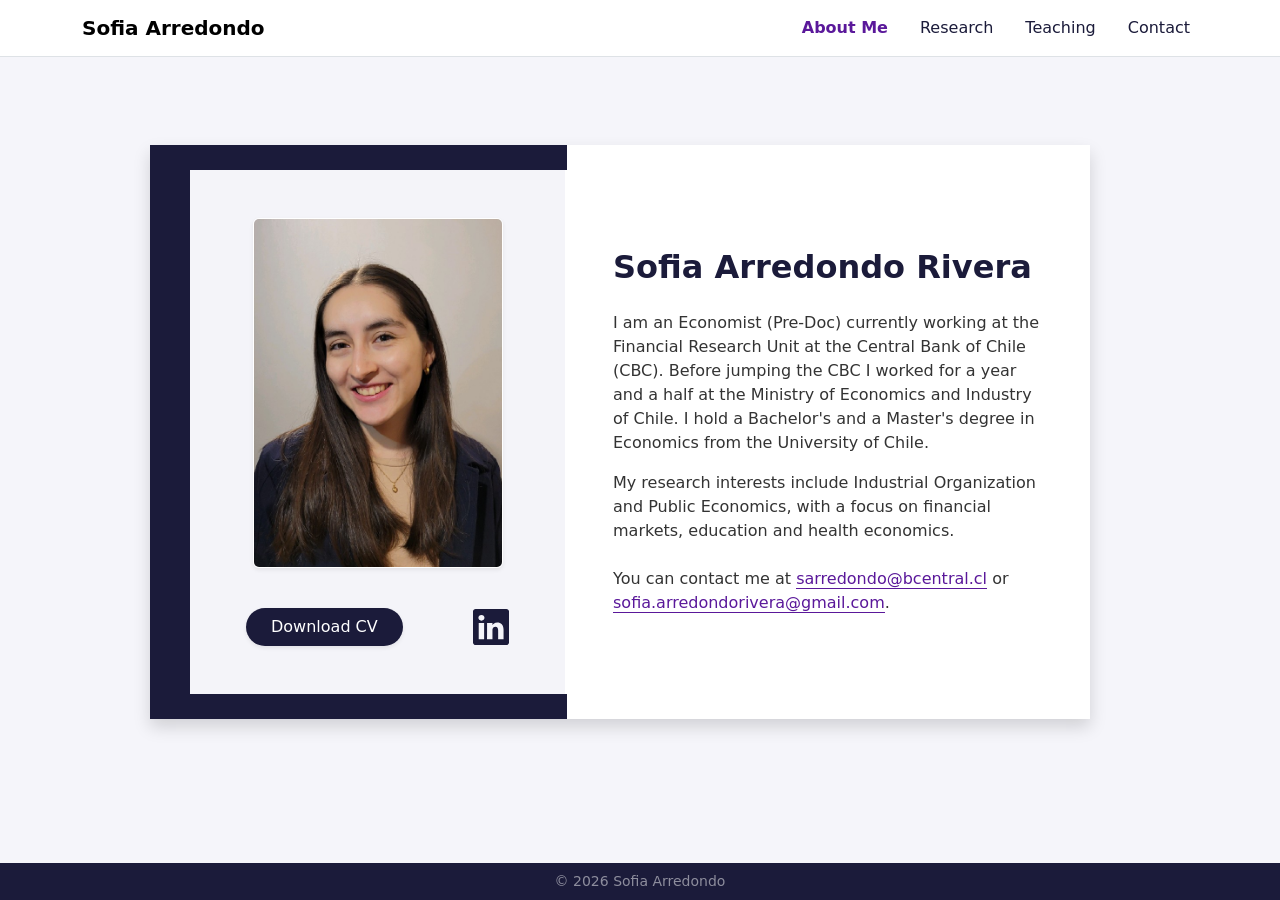
==== index.html @ c1accda6 "primer commit" ====
<!DOCTYPE html>
<html lang="en">

<head>
    <meta charset="UTF-8">
    <meta name="viewport" content="width=device-width, initial-scale=1.0">
    <meta name="description" content="Academic Portfolio of Sofia Arredondo Rivera, Economist.">
    <title>Sofia Arredondo Rivera | Economist</title>
    <link rel="preconnect" href="https://fonts.googleapis.com">
    <link rel="preconnect" href="https://fonts.gstatic.com" crossorigin>
    <link
        href="https://fonts.googleapis.com/css2?family=Inter:wght@300;400;500;600&family=Merriweather:wght@300;400;700&display=swap"
        rel="stylesheet">
    <link href="https://cdn.jsdelivr.net/npm/bootstrap@5.3.3/dist/css/bootstrap.min.css" rel="stylesheet"
        integrity="sha384-QWTKZyjpPEjISv5WaRU9OFeRpok6YctnYmDr5pNlyT2bRjXh0JMhjY6hW+ALEwIH" crossorigin="anonymous">
    <link rel="stylesheet" href="css/styles.css">
</head>

<body class="min-vh-100 d-flex flex-column" data-bs-spy="scroll" data-bs-target="#mainNav" data-bs-offset="70">

    <!-- Navbar -->
    <nav class="navbar navbar-expand-lg fixed-top navbar-light bg-white border-bottom" id="mainNav">
        <div class="container">
            <a class="navbar-brand fw-bold font-serif" href="index.html">Sofia Arredondo</a>
            <button class="navbar-toggler" type="button" data-bs-toggle="collapse" data-bs-target="#navbarResponsive"
                aria-controls="navbarResponsive" aria-expanded="false" aria-label="Toggle navigation">
                <span class="navbar-toggler-icon"></span>
            </button>
            <div class="collapse navbar-collapse" id="navbarResponsive">
                <ul class="navbar-nav ms-auto my-2 my-lg-0 gap-3">
                    <li class="nav-item"><a class="nav-link active" href="index.html">About Me</a></li>
                    <li class="nav-item"><a class="nav-link" href="research.html">Research</a></li>

                    <li class="nav-item"><a class="nav-link" href="teaching.html">Teaching</a></li>
                    <li class="nav-item"><a class="nav-link" href="contact.html">Contact</a></li>
                </ul>
            </div>
        </div>
    </nav>

    <!-- Main Profile Section -->
    <div class="container my-auto py-5 flex-grow-1 d-flex flex-column align-items-center justify-content-center gap-5">

        <div class="position-relative w-100 mx-auto" style="max-width: 900px; margin-top: 5rem; margin-bottom: 5rem;">
            <!-- Base Card (Envolvente Completa Bicolor) -->
            <div class="position-absolute shadow d-flex"
                style="top: -25px; bottom: -25px; left: -40px; right: 0px; z-index: 0;">
                <!-- Franja Azul (alineada a la columna 5 de 12) -->
                <div style="background-color: var(--primary-color); width: calc(41.666667% + 25px);"></div>
                <!-- Franja Blanca -->
                <div class="bg-white flex-grow-1"></div>
            </div>

            <!-- Main Content Card -->
            <div class="row align-items-center bg-white position-relative m-0 vh-80" style="z-index: 1;">
                <!-- Left Column: Profile View -->
                <div class="col-md-5 p-5 text-center d-flex flex-column justify-content-center h-100"
                    style="background-color: var(--neutral-color);">
                    <img src="assets/img/perfil.jpg" alt="Sofia Arredondo Rivera"
                        class="img-fluid rounded mb-4 mx-auto d-block shadow-sm"
                        style="width: 250px; height: 350px; object-fit: cover; border: 0.5px solid white;">

                    <div class="d-flex justify-content-between align-items-center mt-3 px-2">
                        <a href="./assets/docs/CV_ArredondoSofia-1.pdf"
                            class="btn rounded-pill px-4 fw-medium shadow-sm"
                            style="background-color: var(--primary-color); color: white;">Download CV</a>
                        <a href="https://www.linkedin.com/in/sofia-arredondo-rivera-b70691208/"
                            style="color: var(--primary-color); transition: opacity 0.2s;"
                            onmouseover="this.style.opacity='0.8'" onmouseout="this.style.opacity='1'">
                            <svg xmlns="http://www.w3.org/2000/svg" width="36" height="36" fill="currentColor"
                                class="bi bi-linkedin" viewBox="0 0 16 16">
                                <path
                                    d="M0 1.146C0 .513.526 0 1.175 0h13.65C15.474 0 16 .513 16 1.146v13.708c0 .633-.526 1.146-1.175 1.146H1.175C.526 16 0 15.487 0 14.854V1.146zm4.943 12.248V6.169H2.542v7.225h2.401zm-1.2-8.212c.837 0 1.358-.554 1.358-1.248-.015-.709-.52-1.248-1.342-1.248-.822 0-1.359.54-1.359 1.248 0 .694.521 1.248 1.327 1.248h.016zm4.908 8.212V9.359c0-.216.016-.432.08-.586.173-.431.568-.878 1.232-.878.869 0 1.216.662 1.216 1.634v3.865h2.401V9.25c0-2.22-1.184-3.252-2.764-3.252-1.274 0-1.845.7-2.165 1.193v.025h-.016a5.54 5.54 0 0 1 .016-.025V6.169h-2.4c.03.678 0 7.225 0 7.225h2.4z" />
                            </svg>
                        </a>
                    </div>
                </div>

                <!-- Right Column: Info -->
                <div class="col-md-7 p-5">
                    <h1 class="font-serif fw-bold mb-4" style="color: var(--primary-color); font-size: 2.0rem;">Sofia
                        Arredondo Rivera</h1>
                    <p class="fs-6 mb-3" style="color: #333;">
                        I am an Economist (Pre-Doc) currently working at the Financial Research Unit at the Central Bank
                        of Chile (CBC). Before jumping the CBC I worked for a year and a half at the Ministry of
                        Economics and Industry of Chile. I hold a Bachelor's and a Master's degree in Economics from the
                        University of Chile.
                    </p>
                    <p class="fs-6 mb-4" style="color: #333;">
                        My research interests include Industrial Organization and Public Economics, with a focus on
                        financial markets, education and health economics.
                    </p>
                    <p class="fs-6 mb-0" style="color: #333;">
                        You can contact me at <a href="mailto:sarredondo@bcentral.cl"
                            class="text-decoration-none border-bottom"
                            style="color: var(--secondary-color); border-color: var(--secondary-color) !important;">sarredondo@bcentral.cl</a>
                        or
                        <a href="mailto:sofia.arredondorivera@gmail.com" class="text-decoration-none border-bottom"
                            style="color: var(--secondary-color); border-color: var(--secondary-color) !important;">sofia.arredondorivera@gmail.com</a>.
                    </p>
                </div>
            </div>
        </div>
    </div>

    <!-- Footer -->
    <footer class="bg-dark text-white py-2 mt-auto" style="z-index: 10;">
        <div class="container text-center">
            <p class="small text-white-50 mb-0">&copy; 2026 Sofia Arredondo</p>
        </div>
    </footer>

    <!-- Bootstrap Bundle with Popper -->
    <script src="https://cdn.jsdelivr.net/npm/bootstrap@5.3.3/dist/js/bootstrap.bundle.min.js"
        integrity="sha384-YvpcrYf0tY3lHB60NNkmXc5s9fDVZLESaAA55NDzOxhy9GkcIdslK1eN7N6jIeHz"
        crossorigin="anonymous"></script>
    <!-- Custom JS -->
    <script src="js/main.js"></script>
</body>

</html>
---- css/styles.css ----
:root {
  --primary-color: #1B1B3A;
  --secondary-color: #5A189A;
  --accent-color: #D4A373;
  --neutral-color: #F4F4F9;
}

body {
  background-color: var(--neutral-color);
  background-image: url('../assets/img/fondo_educativo.png');
  background-size: cover;
  background-position: center;
  background-attachment: fixed;
  /* Make sure there's a light overlay so text is readable if the image is too busy */
  background-blend-mode: overlay;
  background-color: rgba(244, 244, 249, 0.9); /* neutral color with opacity */
  min-height: 100vh;
  display: flex;
  flex-direction: column;
}

/* Typography styles using our palette */
h1, h2, h3, h4, h5, h6 {
  color: var(--primary-color) !important;
}

.text-primary {
  color: var(--primary-color) !important;
}

.text-secondary {
  color: var(--secondary-color) !important;
}

/* Nav */
.navbar {
  background-color: #ffffff !important;
}

.navbar .nav-link {
  color: var(--primary-color);
}
.navbar .nav-link:hover, .navbar .nav-link.active {
  color: var(--secondary-color) !important;
  font-weight: 600;
}

/* Button */
.btn-primary {
  background-color: var(--accent-color) !important;
  border-color: var(--accent-color) !important;
  color: #fff !important;
}

.btn-primary:hover {
  background-color: #c99361 !important; /* Slightly darker accent */
  border-color: #c99361 !important;
}

.btn-cv {
  background-color: var(--primary-color);
  color: #fff;
}
.btn-cv:hover {
  background-color: var(--secondary-color);
  color: #fff;
}

/* Footer Background Override (if any bg-dark is used) */
footer.bg-dark {
  background-color: var(--primary-color) !important;
}
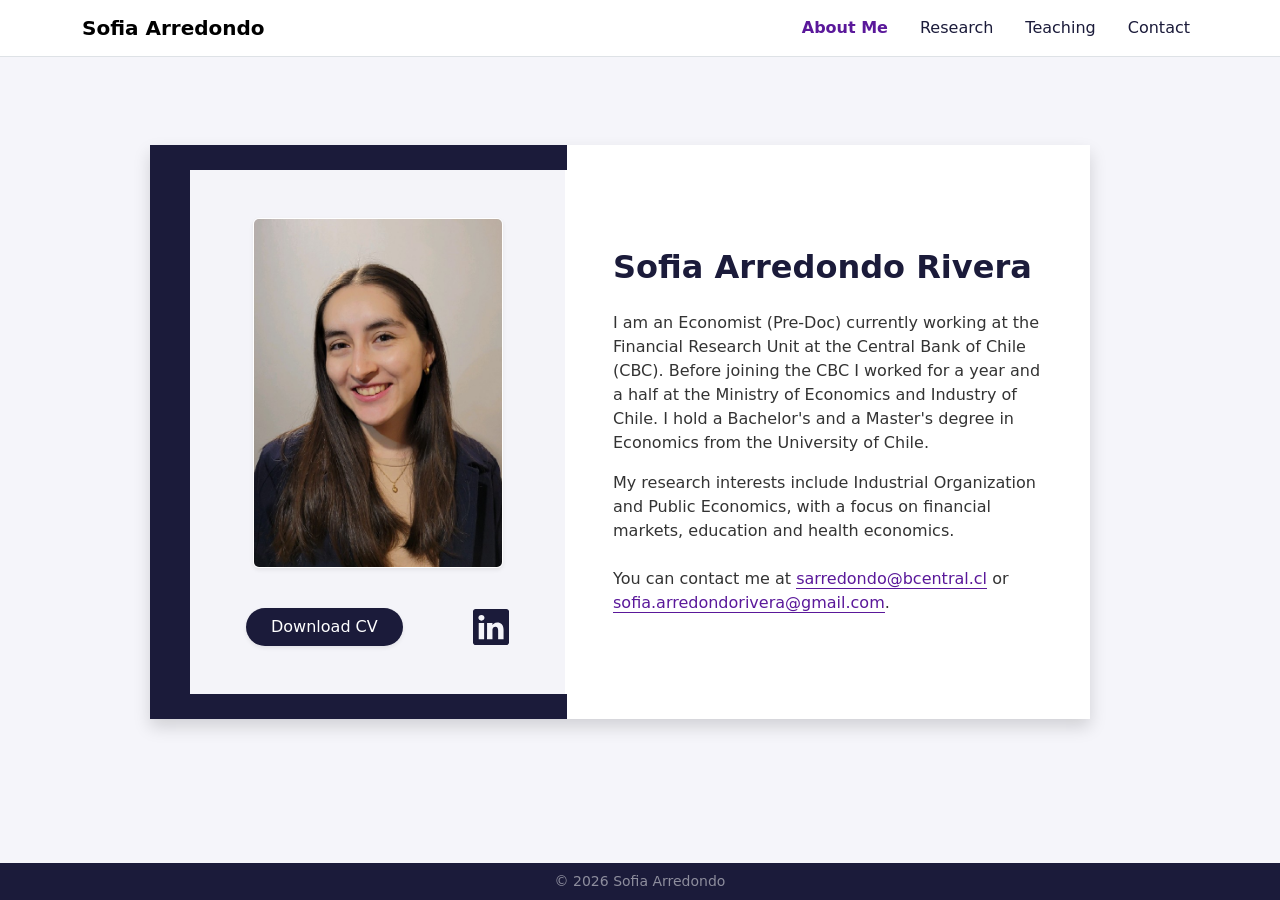
==== commit 1b4ac438: "segundo commit" ====
--- a/index.html
+++ b/index.html
@@ -82,7 +82,7 @@
                         Arredondo Rivera</h1>
                     <p class="fs-6 mb-3" style="color: #333;">
                         I am an Economist (Pre-Doc) currently working at the Financial Research Unit at the Central Bank
-                        of Chile (CBC). Before jumping the CBC I worked for a year and a half at the Ministry of
+                        of Chile (CBC). Before joining the CBC I worked for a year and a half at the Ministry of
                         Economics and Industry of Chile. I hold a Bachelor's and a Master's degree in Economics from the
                         University of Chile.
                     </p>
